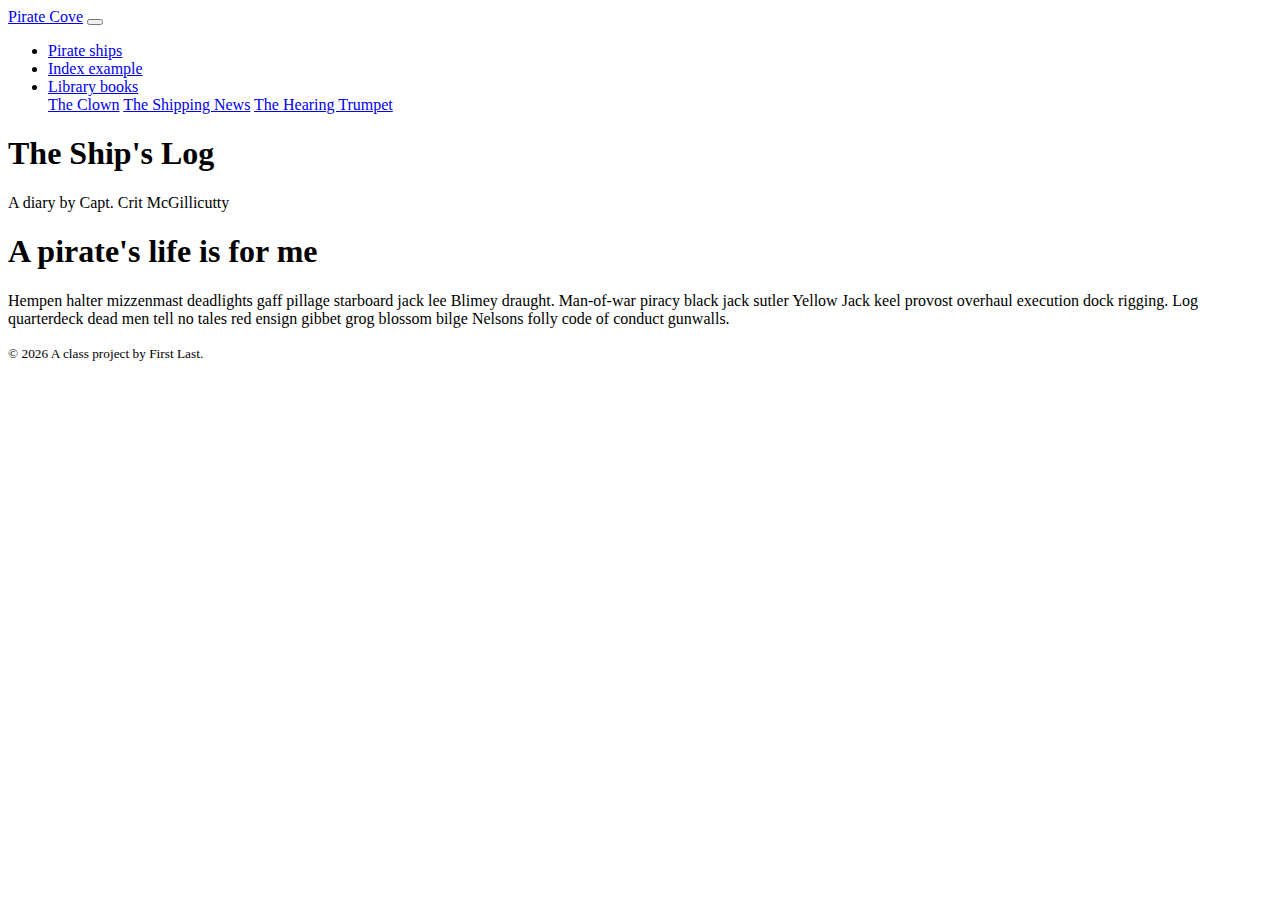
==== docs/index.html @ 957a4d98 "changes" ====
<!doctype html>
<html lang="en">
  <!-- A Intro to Coding for Journalists class project -->
  <head>
    <title>Pirate Cove | Capt. McGillicutty's Ship's Log</title>
    <meta name="description" content="Default description">
    <meta charset="utf-8">
    <meta http-equiv="X-UA-Compatible" content="IE=edge"/>
    <meta name="viewport" content="width=device-width, initial-scale=1, maximum-scale=1">
    <link rel="stylesheet" href="css/main.css">
  </head>
  <body>
    <nav class="navbar navbar-expand-lg navbar-dark bg-dark">
  <a class="navbar-brand" href="index.html">Pirate Cove</a>
  <button class="navbar-toggler" type="button" data-toggle="collapse" data-target="#navbarNavDropdown" aria-controls="navbarNavDropdown" aria-expanded="false" aria-label="Toggle navigation">
    <span class="navbar-toggler-icon"></span>
  </button>
  <div class="collapse navbar-collapse" id="navbarNavDropdown">
    <ul class="navbar-nav">
        <li class="nav-item">
         <a class="nav-link" href="pirate-ships.html">Pirate ships</a>
      </li>
        <li class="nav-item">
         <a class="nav-link" href="index-example.html">Index example</a>
      </li>
        <li class="nav-item dropdown">
        <a class="nav-link dropdown-toggle" href="#" id="navbarDropdownMenuLink" role="button" data-toggle="dropdown" aria-haspopup="true" aria-expanded="false">
          Library books
        </a>
        <div class="dropdown-menu" aria-labelledby="navbarDropdownMenuLink">
          
          <a class="dropdown-item" href="books/the-clown.html">The Clown</a>
          
          <a class="dropdown-item" href="books/the-shipping-news.html">The Shipping News</a>
          
          <a class="dropdown-item" href="books/the-hearing-trumpet.html">The Hearing Trumpet</a>
          
        </div>
      </li>
    </ul>
  </div>
</nav>

    
<div class="jumbotron banner text-center">
  <h1>The Ship's Log</h1>
  <p>A diary by Capt. Crit McGillicutty</p>
</div>

    
<div class="container">
  <div class="row">
    <div class="col">
      <h1>A pirate's life is for me</h1>
<p>Hempen halter mizzenmast deadlights gaff pillage starboard jack lee Blimey draught. Man-of-war piracy black jack sutler Yellow Jack keel provost overhaul execution dock rigging. Log quarterdeck dead men tell no tales red ensign gibbet grog blossom bilge Nelsons folly code of conduct gunwalls.</p>
</div>


    <footer>
<p id="legal" class="center-block text-center">
  <small>&copy; <span class="copyright-year"></span>
  A class project by First Last.
</p>
</footer>


    <script src="js/jquery.js"></script>
    <script src="js/popper.js"></script>
    <script src="js/bootstrap.js"></script>
    <script src="js/scripts.js"></script>
  </body>
</html>
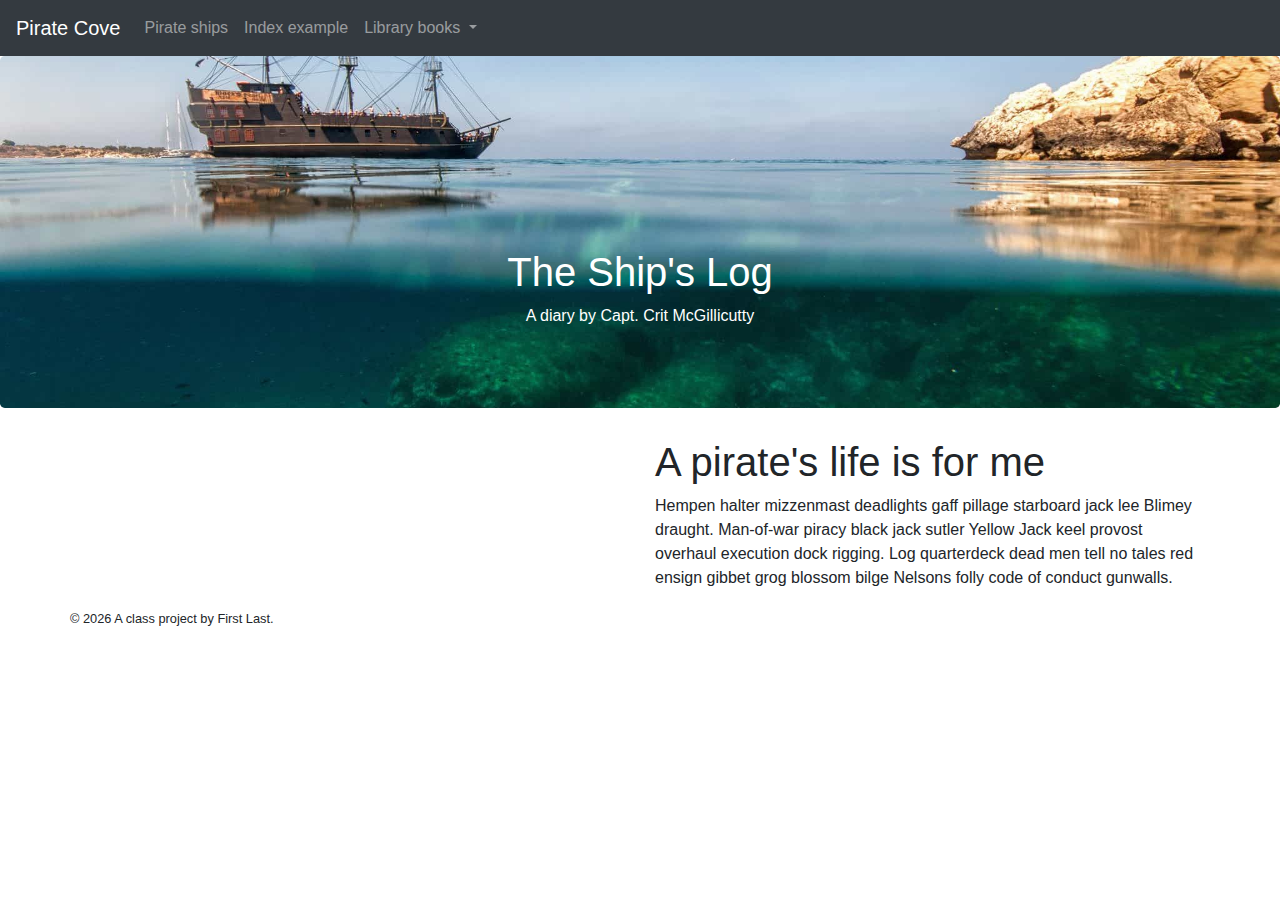
==== commit b9654fdd: "i dont care that much anymore tbh" ====
--- a/docs/index.html
+++ b/docs/index.html
@@ -21,7 +21,7 @@
          <a class="nav-link" href="pirate-ships.html">Pirate ships</a>
       </li>
         <li class="nav-item">
-         <a class="nav-link" href="index-example.html">Index example</a>
+         <a class="nav-link" href="index.html">Index example</a>
       </li>
         <li class="nav-item dropdown">
         <a class="nav-link dropdown-toggle" href="#" id="navbarDropdownMenuLink" role="button" data-toggle="dropdown" aria-haspopup="true" aria-expanded="false">
@@ -50,7 +50,7 @@
     
 <div class="container">
   <div class="row">
-    <div class="col">
+    <div class="col-md-6 offset-md-6">
       <h1>A pirate's life is for me</h1>
 <p>Hempen halter mizzenmast deadlights gaff pillage starboard jack lee Blimey draught. Man-of-war piracy black jack sutler Yellow Jack keel provost overhaul execution dock rigging. Log quarterdeck dead men tell no tales red ensign gibbet grog blossom bilge Nelsons folly code of conduct gunwalls.</p>
 </div>
